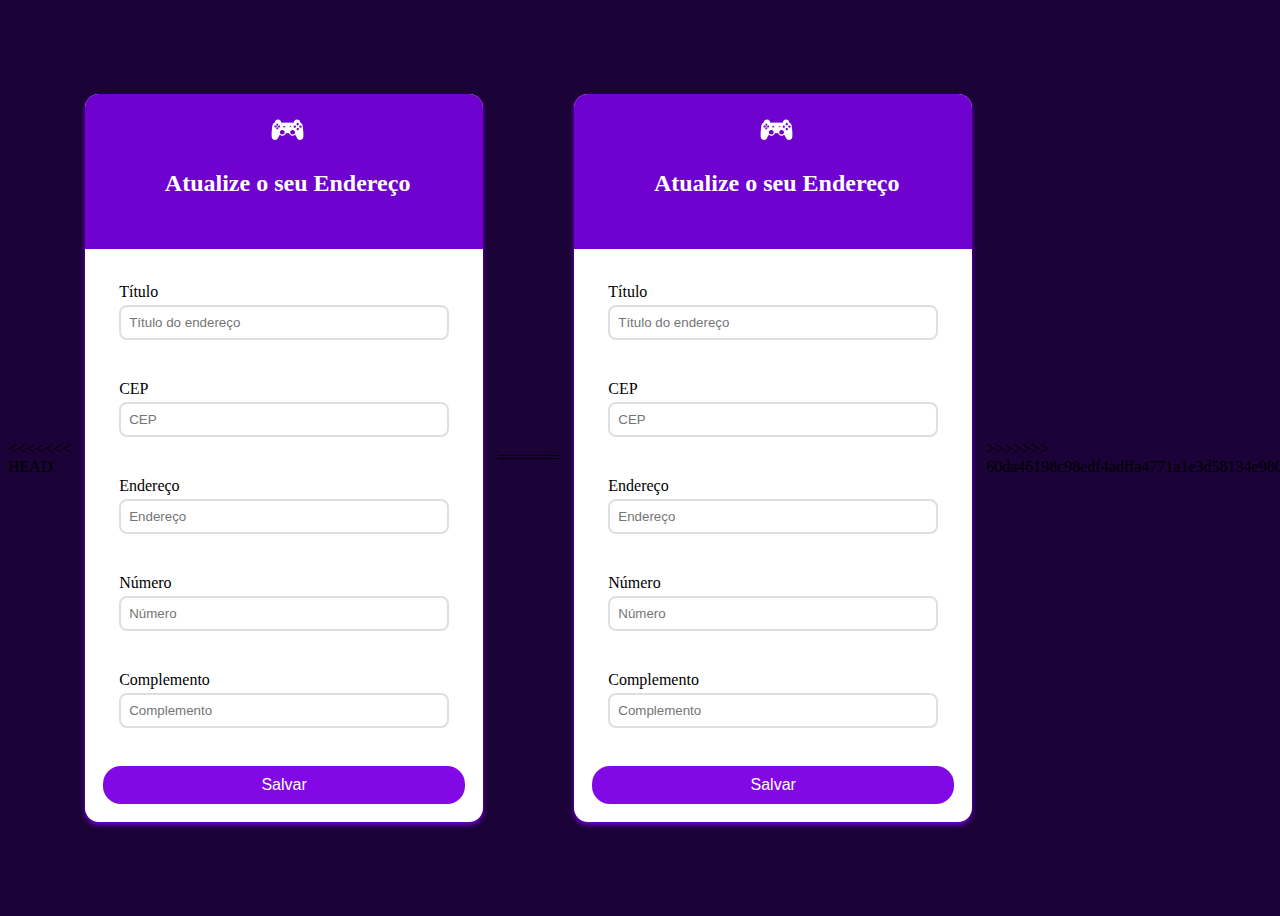
==== view/atualizarendereco.html @ 8145964a "Gerenciamento de Endereços" ====
<<<<<<< HEAD
<!DOCTYPE html>
<html>
<head>
    <meta charset='utf-8'>
    <meta http-equiv='X-UA-Compatible' content='IE=edge'>
    <title>Edição de Endereço YKMR</title>
    <meta name='viewport' content='width=device-width, initial-scale=1'>
    <link rel='stylesheet' type='text/css' media='screen' href='../css/atualizarendereco.css'>
    <script src='../script/atualizarendereco.js'></script>
</head>
<body>
    <div class="container">
        <div class="header">
            <a href="../index.html">
                <img src="img/controle.png" alt=""></a>
          <h2>Atualize o seu Endereço</h2>
        </div>

        <div class="form">
          <div class="form-content">
            <label for="edit-title">Título</label>
            <input type="text" id="edit-title" placeholder="Título do endereço">
          </div>

          <div class="form-content">
            <label for="edit-cep">CEP</label>
            <input type="text" id="edit-cep" placeholder="CEP">
          </div>
          
          <div class="form-content">
            <label for="edit-address">Endereço</label>
            <input type="text" id="edit-address" placeholder="Endereço">
          </div>

          <div class="form-content">
            <label for="edit-number">Número</label>
            <input type="text" id="edit-number" placeholder="Número">
          </div>

          <div class="form-content">
            <label for="edit-complement">Complemento</label>
            <input type="text" id="edit-complement" placeholder="Complemento">
          </div>

          <input type="button" id="save-button" value="Salvar">
        </div>
      </div>
</body>
=======
<!DOCTYPE html>
<html>
<head>
    <meta charset='utf-8'>
    <meta http-equiv='X-UA-Compatible' content='IE=edge'>
    <title>Edição de Endereço YKMR</title>
    <meta name='viewport' content='width=device-width, initial-scale=1'>
    <link rel='stylesheet' type='text/css' media='screen' href='../css/atualizarendereco.css'>
    <script src='../script/atualizarendereco.js'></script>
</head>
<body>
    <div class="container">
        <div class="header">
            <a href="../index.html">
                <img src="img/controle.png" alt=""></a>
          <h2>Atualize o seu Endereço</h2>
        </div>

        <div class="form">
          <div class="form-content">
            <label for="edit-title">Título</label>
            <input type="text" id="edit-title" placeholder="Título do endereço">
          </div>

          <div class="form-content">
            <label for="edit-cep">CEP</label>
            <input type="text" id="edit-cep" placeholder="CEP">
          </div>
          
          <div class="form-content">
            <label for="edit-address">Endereço</label>
            <input type="text" id="edit-address" placeholder="Endereço">
          </div>

          <div class="form-content">
            <label for="edit-number">Número</label>
            <input type="text" id="edit-number" placeholder="Número">
          </div>

          <div class="form-content">
            <label for="edit-complement">Complemento</label>
            <input type="text" id="edit-complement" placeholder="Complemento">
          </div>

          <input type="button" id="save-button" value="Salvar">
        </div>
      </div>
</body>
>>>>>>> 60da46198c98edf4adffa4771a1e3d58134e980f
</html>
---- css/atualizarendereco.css ----
<<<<<<< HEAD
* {
    box-sizing: border-box;
    margin: 0;
    padding: 0;
    font-family: "Poppins", sans-serif;
  }
  
  body {
    background-color: #1b0337;
    width: 100%;
    min-height: 100vh;
    display: flex;
    justify-content: center;
    align-items: center;
  }
  
  .container {
    background-color: #ffff;
    border-radius: 14px;
    margin: 14px;
    max-width: 600px;
    width: 100%;
    box-shadow: 0 3px 5px #7002d0;
    overflow: hidden;
  }
  
  .header {
    background-color: #7002d0;
    padding: 24px;
    text-align: center;
    color: #ffff;
  }
  
  .header img {
    position: relative;
    width: 10%;
    transition: 0.2s;
    margin-left: 7px;
    padding-bottom: 8px;
  }
  
  .header img:hover {
    box-shadow: 0px 0px 8px transparent;
    transform: scale(1.05);
  }
  
  .form {
    padding: 18px;
  }
  
  .form-content {
    margin-bottom: 8px;
    padding-bottom: 18px;
    position: relative;
    padding: 1rem;
  }
  
  .form-content label {
    display: inline-block;
    margin-bottom: 4px;
  }
  
  .form-content input {
    width: 100%;
    border-radius: 8px;
    padding: 8px;
    border: 2px solid #dfdfdf;
  }
  
  input[type="button"],
  input[type="submit"] {
    background-color: #8208e6;
    color: #ffff;
    width: 100%;
    border-radius: 18px;
    padding: 10px 30px;
    border: 0;
    font-size: 16px;
    cursor: pointer;
    margin-top: 14px;
  }
  
  input[type="button"]:hover,
  input[type="submit"]:hover {
    opacity: 0.9;
  }
  
  h2{
    margin-left: 7px;
    padding-bottom: 8px;
=======
* {
    box-sizing: border-box;
    margin: 0;
    padding: 0;
    font-family: "Poppins", sans-serif;
  }
  
  body {
    background-color: #1b0337;
    width: 100%;
    min-height: 100vh;
    display: flex;
    justify-content: center;
    align-items: center;
  }
  
  .container {
    background-color: #ffff;
    border-radius: 14px;
    margin: 14px;
    max-width: 600px;
    width: 100%;
    box-shadow: 0 3px 5px #7002d0;
    overflow: hidden;
  }
  
  .header {
    background-color: #7002d0;
    padding: 24px;
    text-align: center;
    color: #ffff;
  }
  
  .header img {
    position: relative;
    width: 10%;
    transition: 0.2s;
    margin-left: 7px;
    padding-bottom: 8px;
  }
  
  .header img:hover {
    box-shadow: 0px 0px 8px transparent;
    transform: scale(1.05);
  }
  
  .form {
    padding: 18px;
  }
  
  .form-content {
    margin-bottom: 8px;
    padding-bottom: 18px;
    position: relative;
    padding: 1rem;
  }
  
  .form-content label {
    display: inline-block;
    margin-bottom: 4px;
  }
  
  .form-content input {
    width: 100%;
    border-radius: 8px;
    padding: 8px;
    border: 2px solid #dfdfdf;
  }
  
  input[type="button"],
  input[type="submit"] {
    background-color: #8208e6;
    color: #ffff;
    width: 100%;
    border-radius: 18px;
    padding: 10px 30px;
    border: 0;
    font-size: 16px;
    cursor: pointer;
    margin-top: 14px;
  }
  
  input[type="button"]:hover,
  input[type="submit"]:hover {
    opacity: 0.9;
  }
  
  h2{
    margin-left: 7px;
    padding-bottom: 8px;
>>>>>>> 60da46198c98edf4adffa4771a1e3d58134e980f
  }
---- css/atualizarendereco.css ----
<<<<<<< HEAD
* {
    box-sizing: border-box;
    margin: 0;
    padding: 0;
    font-family: "Poppins", sans-serif;
  }
  
  body {
    background-color: #1b0337;
    width: 100%;
    min-height: 100vh;
    display: flex;
    justify-content: center;
    align-items: center;
  }
  
  .container {
    background-color: #ffff;
    border-radius: 14px;
    margin: 14px;
    max-width: 600px;
    width: 100%;
    box-shadow: 0 3px 5px #7002d0;
    overflow: hidden;
  }
  
  .header {
    background-color: #7002d0;
    padding: 24px;
    text-align: center;
    color: #ffff;
  }
  
  .header img {
    position: relative;
    width: 10%;
    transition: 0.2s;
    margin-left: 7px;
    padding-bottom: 8px;
  }
  
  .header img:hover {
    box-shadow: 0px 0px 8px transparent;
    transform: scale(1.05);
  }
  
  .form {
    padding: 18px;
  }
  
  .form-content {
    margin-bottom: 8px;
    padding-bottom: 18px;
    position: relative;
    padding: 1rem;
  }
  
  .form-content label {
    display: inline-block;
    margin-bottom: 4px;
  }
  
  .form-content input {
    width: 100%;
    border-radius: 8px;
    padding: 8px;
    border: 2px solid #dfdfdf;
  }
  
  input[type="button"],
  input[type="submit"] {
    background-color: #8208e6;
    color: #ffff;
    width: 100%;
    border-radius: 18px;
    padding: 10px 30px;
    border: 0;
    font-size: 16px;
    cursor: pointer;
    margin-top: 14px;
  }
  
  input[type="button"]:hover,
  input[type="submit"]:hover {
    opacity: 0.9;
  }
  
  h2{
    margin-left: 7px;
    padding-bottom: 8px;
=======
* {
    box-sizing: border-box;
    margin: 0;
    padding: 0;
    font-family: "Poppins", sans-serif;
  }
  
  body {
    background-color: #1b0337;
    width: 100%;
    min-height: 100vh;
    display: flex;
    justify-content: center;
    align-items: center;
  }
  
  .container {
    background-color: #ffff;
    border-radius: 14px;
    margin: 14px;
    max-width: 600px;
    width: 100%;
    box-shadow: 0 3px 5px #7002d0;
    overflow: hidden;
  }
  
  .header {
    background-color: #7002d0;
    padding: 24px;
    text-align: center;
    color: #ffff;
  }
  
  .header img {
    position: relative;
    width: 10%;
    transition: 0.2s;
    margin-left: 7px;
    padding-bottom: 8px;
  }
  
  .header img:hover {
    box-shadow: 0px 0px 8px transparent;
    transform: scale(1.05);
  }
  
  .form {
    padding: 18px;
  }
  
  .form-content {
    margin-bottom: 8px;
    padding-bottom: 18px;
    position: relative;
    padding: 1rem;
  }
  
  .form-content label {
    display: inline-block;
    margin-bottom: 4px;
  }
  
  .form-content input {
    width: 100%;
    border-radius: 8px;
    padding: 8px;
    border: 2px solid #dfdfdf;
  }
  
  input[type="button"],
  input[type="submit"] {
    background-color: #8208e6;
    color: #ffff;
    width: 100%;
    border-radius: 18px;
    padding: 10px 30px;
    border: 0;
    font-size: 16px;
    cursor: pointer;
    margin-top: 14px;
  }
  
  input[type="button"]:hover,
  input[type="submit"]:hover {
    opacity: 0.9;
  }
  
  h2{
    margin-left: 7px;
    padding-bottom: 8px;
>>>>>>> 60da46198c98edf4adffa4771a1e3d58134e980f
  }
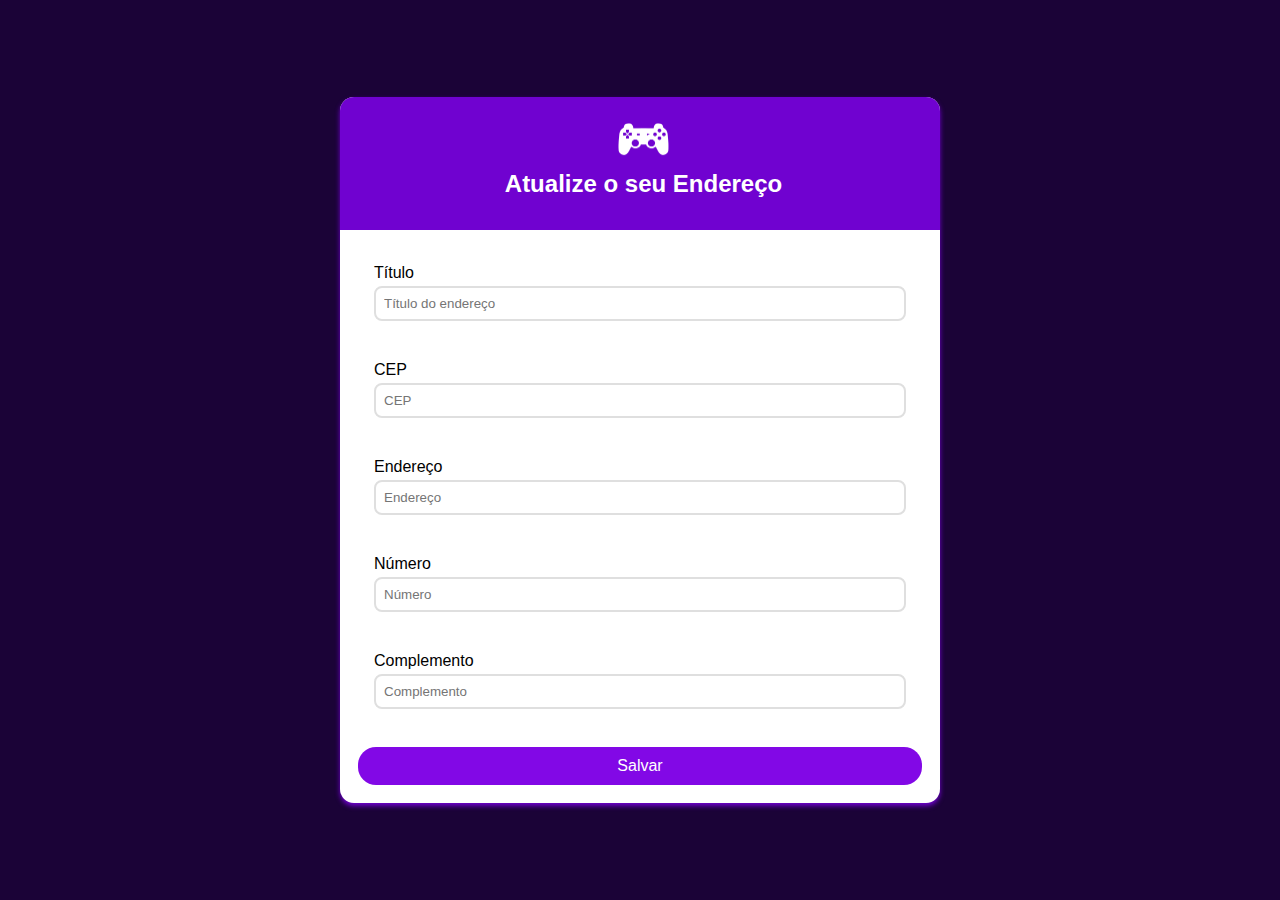
==== commit cf281f54: "Gerenciamento de Endereços" ====
--- a/view/atualizarendereco.html
+++ b/view/atualizarendereco.html
@@ -1,4 +1,3 @@
-<<<<<<< HEAD
 <!DOCTYPE html>
 <html>
 <head>
@@ -47,54 +46,4 @@
         </div>
       </div>
 </body>
-=======
-<!DOCTYPE html>
-<html>
-<head>
-    <meta charset='utf-8'>
-    <meta http-equiv='X-UA-Compatible' content='IE=edge'>
-    <title>Edição de Endereço YKMR</title>
-    <meta name='viewport' content='width=device-width, initial-scale=1'>
-    <link rel='stylesheet' type='text/css' media='screen' href='../css/atualizarendereco.css'>
-    <script src='../script/atualizarendereco.js'></script>
-</head>
-<body>
-    <div class="container">
-        <div class="header">
-            <a href="../index.html">
-                <img src="img/controle.png" alt=""></a>
-          <h2>Atualize o seu Endereço</h2>
-        </div>
-
-        <div class="form">
-          <div class="form-content">
-            <label for="edit-title">Título</label>
-            <input type="text" id="edit-title" placeholder="Título do endereço">
-          </div>
-
-          <div class="form-content">
-            <label for="edit-cep">CEP</label>
-            <input type="text" id="edit-cep" placeholder="CEP">
-          </div>
-          
-          <div class="form-content">
-            <label for="edit-address">Endereço</label>
-            <input type="text" id="edit-address" placeholder="Endereço">
-          </div>
-
-          <div class="form-content">
-            <label for="edit-number">Número</label>
-            <input type="text" id="edit-number" placeholder="Número">
-          </div>
-
-          <div class="form-content">
-            <label for="edit-complement">Complemento</label>
-            <input type="text" id="edit-complement" placeholder="Complemento">
-          </div>
-
-          <input type="button" id="save-button" value="Salvar">
-        </div>
-      </div>
-</body>
->>>>>>> 60da46198c98edf4adffa4771a1e3d58134e980f
 </html>--- a/css/atualizarendereco.css
+++ b/css/atualizarendereco.css
@@ -1,4 +1,3 @@
-<<<<<<< HEAD
 * {
     box-sizing: border-box;
     margin: 0;
@@ -89,96 +88,4 @@
   h2{
     margin-left: 7px;
     padding-bottom: 8px;
-=======
-* {
-    box-sizing: border-box;
-    margin: 0;
-    padding: 0;
-    font-family: "Poppins", sans-serif;
-  }
-  
-  body {
-    background-color: #1b0337;
-    width: 100%;
-    min-height: 100vh;
-    display: flex;
-    justify-content: center;
-    align-items: center;
-  }
-  
-  .container {
-    background-color: #ffff;
-    border-radius: 14px;
-    margin: 14px;
-    max-width: 600px;
-    width: 100%;
-    box-shadow: 0 3px 5px #7002d0;
-    overflow: hidden;
-  }
-  
-  .header {
-    background-color: #7002d0;
-    padding: 24px;
-    text-align: center;
-    color: #ffff;
-  }
-  
-  .header img {
-    position: relative;
-    width: 10%;
-    transition: 0.2s;
-    margin-left: 7px;
-    padding-bottom: 8px;
-  }
-  
-  .header img:hover {
-    box-shadow: 0px 0px 8px transparent;
-    transform: scale(1.05);
-  }
-  
-  .form {
-    padding: 18px;
-  }
-  
-  .form-content {
-    margin-bottom: 8px;
-    padding-bottom: 18px;
-    position: relative;
-    padding: 1rem;
-  }
-  
-  .form-content label {
-    display: inline-block;
-    margin-bottom: 4px;
-  }
-  
-  .form-content input {
-    width: 100%;
-    border-radius: 8px;
-    padding: 8px;
-    border: 2px solid #dfdfdf;
-  }
-  
-  input[type="button"],
-  input[type="submit"] {
-    background-color: #8208e6;
-    color: #ffff;
-    width: 100%;
-    border-radius: 18px;
-    padding: 10px 30px;
-    border: 0;
-    font-size: 16px;
-    cursor: pointer;
-    margin-top: 14px;
-  }
-  
-  input[type="button"]:hover,
-  input[type="submit"]:hover {
-    opacity: 0.9;
-  }
-  
-  h2{
-    margin-left: 7px;
-    padding-bottom: 8px;
->>>>>>> 60da46198c98edf4adffa4771a1e3d58134e980f
   }